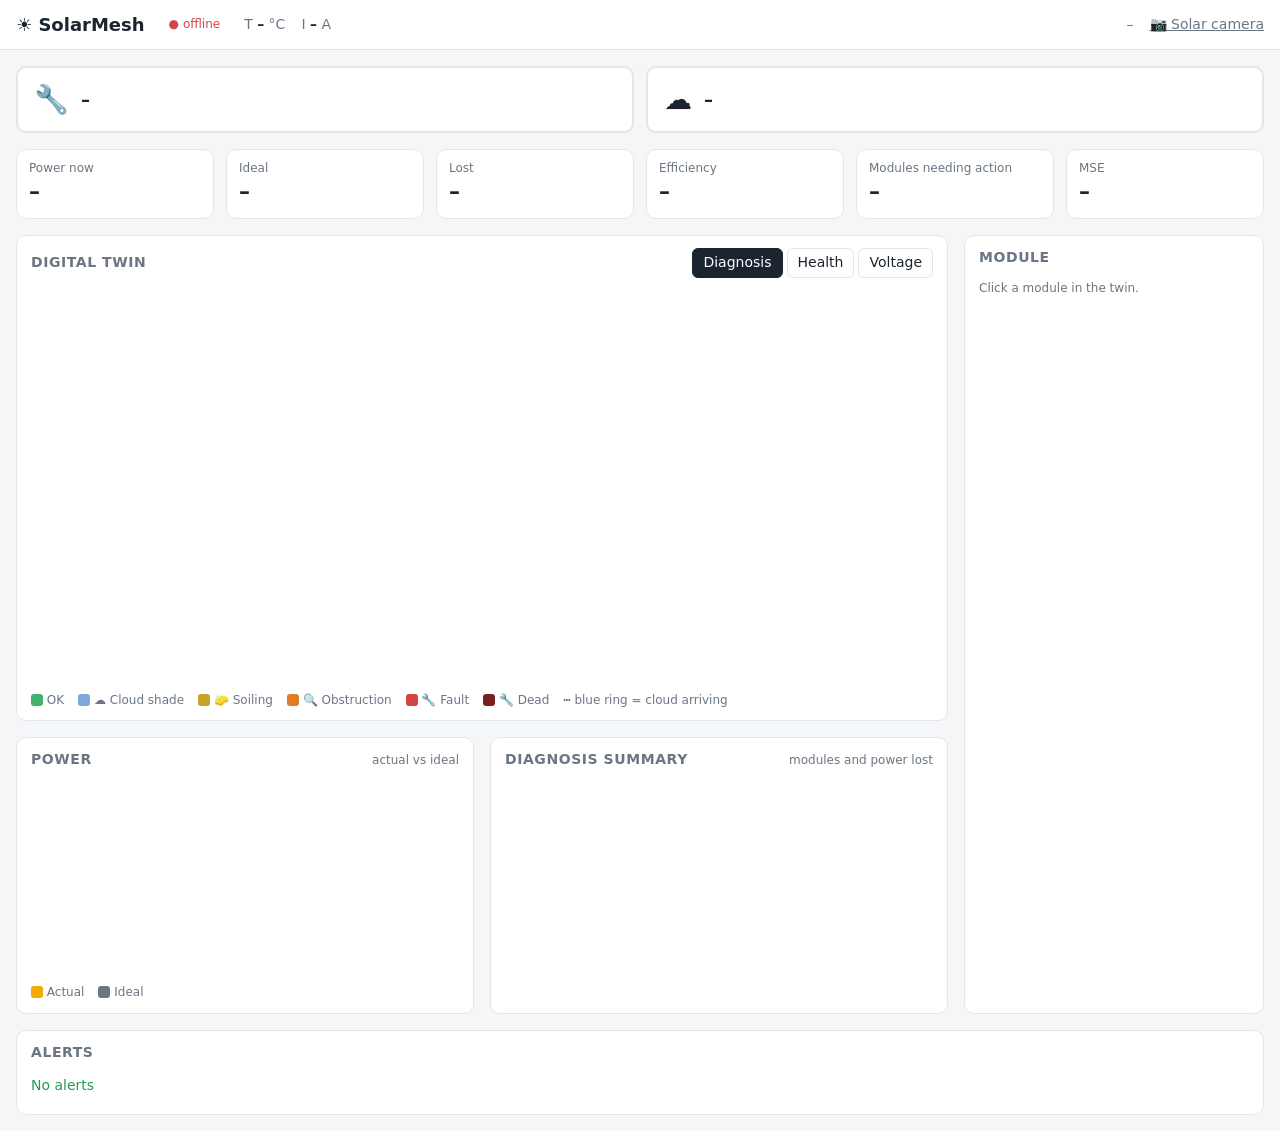
==== software/assets/index.html @ 6cf1991b "model" ====
<!doctype html>
<html lang="en">
<head>
  <meta charset="utf-8">
  <meta name="viewport" content="width=device-width, initial-scale=1">
  <title>SolarMesh</title>
  <link rel="stylesheet" href="style.css">
</head>
<body>
  <header class="bar">
    <h1>☀️ SolarMesh</h1>
    <span id="status" class="status offline">offline</span>
    <span class="env">T <b id="temp">–</b> °C</span>
    <span class="env">I <b id="current">–</b> A</span>
    <span class="env" id="clock">–</span>
    <a class="env" href="camera.html" id="camera-link">📷 Solar camera</a>
  </header>

  <section class="banners">
    <div class="banner" id="tech-banner">
      <span class="icon">🔧</span>
      <div><b id="tech-title">–</b><span id="tech-detail" class="hint"></span></div>
    </div>
    <div class="banner" id="cloud-banner">
      <span class="icon">☁️</span>
      <div><b id="cloud-title">–</b><span id="cloud-detail" class="hint"></span></div>
    </div>
  </section>

  <section class="kpis">
    <div class="kpi"><span>Power now</span><b id="k-actual">–</b></div>
    <div class="kpi"><span>Ideal</span><b id="k-ideal">–</b></div>
    <div class="kpi"><span>Lost</span><b id="k-lost">–</b></div>
    <div class="kpi"><span>Efficiency</span><b id="k-eff">–</b></div>
    <div class="kpi"><span>Modules needing action</span><b id="k-action">–</b></div>
    <div class="kpi"><span>MSE</span><b id="k-mse">–</b></div>
  </section>

  <main class="layout">
    <section class="card twin-card">
      <div class="card-head">
        <h2>Digital twin</h2>
        <div class="metric-select">
          <button data-metric="diagnosis" class="active">Diagnosis</button>
          <button data-metric="health">Health</button>
          <button data-metric="voltage">Voltage</button>
        </div>
      </div>
      <svg id="twin" role="img" aria-label="Solar array digital twin"></svg>
      <div class="legend" id="twin-legend"></div>
    </section>

    <aside class="card detail" id="detail">
      <h2>Module</h2>
      <p class="hint">Click a module in the twin.</p>
    </aside>

    <section class="card">
      <div class="card-head"><h2>Power</h2><span class="hint">actual vs ideal</span></div>
      <svg id="power" class="chart"></svg>
      <div class="legend" id="power-legend"></div>
    </section>

    <section class="card">
      <div class="card-head"><h2>Diagnosis summary</h2><span class="hint">modules and power lost</span></div>
      <table id="summary"></table>
    </section>

    <section class="card alerts-card">
      <div class="card-head"><h2>Alerts</h2></div>
      <ul id="alerts"><li class="ok">No alerts</li></ul>
    </section>
  </main>

  <script src="libs/socket.io.min.js"></script>
  <script src="libs/arduino.js"></script>
  <script src="app.js"></script>
</body>
</html>
---- software/assets/style.css ----
:root {
  --bg: #f4f6f8;
  --card: #ffffff;
  --text: #1c2430;
  --muted: #6b7684;
  --line: #e2e6eb;
  --accent: #f2a900;
  --wired: #2f6fde;
  --good: #1f9d55;
  --bad: #d64545;
  --unknown: #b7bec7;
  --radius: 10px;

  --d-ok: #3fb26b;
  --d-shade: #7fa7d9;
  --d-soiling: #c9a227;
  --d-obstruction: #e07b28;
  --d-fault: #d64545;
  --d-dead: #7a1f1f;
  --d-unknown: #b7bec7;
}

@media (prefers-color-scheme: dark) {
  :root {
    --bg: #11161c;
    --card: #1a2028;
    --text: #e6ebf1;
    --muted: #8d98a6;
    --line: #2a323d;
    --wired: #5b93f0;
    --unknown: #4a535e;
    --d-unknown: #4a535e;
  }
}

* { box-sizing: border-box; }

body {
  margin: 0;
  font: 14px/1.4 system-ui, -apple-system, "Segoe UI", Roboto, sans-serif;
  background: var(--bg);
  color: var(--text);
}

h1 { font-size: 18px; margin: 0; }
h2 { font-size: 14px; margin: 0; text-transform: uppercase; letter-spacing: .04em; color: var(--muted); }

button {
  font: inherit;
  border: 1px solid var(--line);
  background: var(--card);
  color: var(--text);
  padding: 4px 10px;
  border-radius: 6px;
  cursor: pointer;
}
button.active { background: var(--text); color: var(--card); border-color: var(--text); }

.bar {
  display: flex;
  align-items: center;
  gap: 16px;
  flex-wrap: wrap;
  padding: 12px 16px;
  background: var(--card);
  border-bottom: 1px solid var(--line);
}
.env { color: var(--muted); }
.env b { color: var(--text); }
#clock { margin-left: auto; font-variant-numeric: tabular-nums; }

.status { font-size: 12px; padding: 2px 8px; border-radius: 99px; }
.status::before { content: "● "; }
.status.live { color: var(--good); }
.status.offline { color: var(--bad); }
.status.demo { color: var(--accent); }

.banners {
  display: grid;
  grid-template-columns: 1fr 1fr;
  gap: 12px;
  padding: 16px 16px 0;
}
.banner {
  display: flex;
  align-items: center;
  gap: 12px;
  padding: 12px 16px;
  border-radius: var(--radius);
  background: var(--card);
  border: 2px solid var(--line);
}
.banner .icon { font-size: 28px; }
.banner b { display: block; font-size: 18px; }
.banner.ok { border-color: var(--good); }
.banner.alert { border-color: var(--bad); background: color-mix(in srgb, var(--bad) 10%, var(--card)); }
.banner.warn { border-color: var(--accent); background: color-mix(in srgb, var(--accent) 12%, var(--card)); }

.kpis {
  display: grid;
  grid-template-columns: repeat(auto-fit, minmax(130px, 1fr));
  gap: 12px;
  padding: 16px;
}
.kpi {
  background: var(--card);
  border: 1px solid var(--line);
  border-radius: var(--radius);
  padding: 10px 12px;
}
.kpi span { display: block; color: var(--muted); font-size: 12px; }
.kpi b { font-size: 22px; font-variant-numeric: tabular-nums; }

.layout {
  display: grid;
  grid-template-columns: 1fr 1fr 300px;
  gap: 16px;
  padding: 0 16px 16px;
}
.twin-card { grid-column: 1 / 3; }
.detail { grid-column: 3; grid-row: 1 / 3; }
.alerts-card { grid-column: 1 / 4; }

.card {
  background: var(--card);
  border: 1px solid var(--line);
  border-radius: var(--radius);
  padding: 12px 14px;
  min-width: 0;
}
.card-head { display: flex; align-items: center; justify-content: space-between; gap: 8px; margin-bottom: 8px; }
.metric-select { display: flex; gap: 4px; }
.hint { color: var(--muted); font-size: 12px; display: block; }

#twin { width: 100%; height: 400px; display: block; }
.chart { width: 100%; height: 200px; display: block; }

.panel rect.body { stroke: var(--line); stroke-width: 1.5; cursor: pointer; }
.panel.selected rect.body { stroke: var(--text); stroke-width: 3; }
.panel rect.eta-ring { fill: none; stroke: var(--wired); stroke-width: 3; stroke-dasharray: 6 4; }
.panel text { pointer-events: none; fill: #10151b; font-size: 13px; }
.panel text.value { font-size: 16px; font-weight: 600; }
.panel text.eta { font-size: 12px; font-weight: 600; fill: #0b2e6b; }
.panel text.icon { font-size: 16px; }
.edge.wired { stroke: var(--wired); stroke-width: 5; stroke-linecap: round; opacity: .7; }
.edge.adjacent { stroke: var(--muted); stroke-width: 1.5; stroke-dasharray: 4 4; opacity: .5; }
.cloud-arrow { stroke: var(--wired); stroke-width: 6; fill: none; opacity: .85; }
.cloud-arrow-head { fill: var(--wired); }

.legend { display: flex; flex-wrap: wrap; gap: 14px; color: var(--muted); font-size: 12px; margin-top: 6px; }
.legend i { display: inline-block; vertical-align: middle; }
.legend .dot { width: 12px; height: 12px; border-radius: 3px; }
.legend .scale { width: 60px; height: 10px; border-radius: 3px; background: linear-gradient(90deg, hsl(0 70% 55%), hsl(60 75% 50%), hsl(120 55% 45%)); }

.chart .axis { stroke: var(--line); }
.chart text { fill: var(--muted); font-size: 11px; }

#summary { width: 100%; border-collapse: collapse; }
#summary td { padding: 6px 4px; border-bottom: 1px solid var(--line); font-variant-numeric: tabular-nums; }
#summary td:nth-child(n+3) { text-align: right; }

.detail dl { display: grid; grid-template-columns: auto 1fr; gap: 4px 12px; margin: 12px 0; }
.detail dt { color: var(--muted); }
.detail dd { margin: 0; font-variant-numeric: tabular-nums; }
.detail svg { width: 100%; height: 60px; }
.tag { display: inline-block; padding: 1px 8px; border-radius: 99px; color: #10151b; font-size: 12px; font-weight: 600; }

#alerts { list-style: none; margin: 0; padding: 0; }
#alerts li { padding: 6px 0; border-bottom: 1px solid var(--line); }
#alerts li:last-child { border-bottom: 0; }
#alerts li.ok { color: var(--good); }
#alerts li.warn::before { content: "⚠ "; color: var(--accent); }

@media (max-width: 900px) {
  .banners { grid-template-columns: 1fr; }
  .layout { grid-template-columns: 1fr; }
  .twin-card, .detail, .alerts-card { grid-column: auto; grid-row: auto; }
}
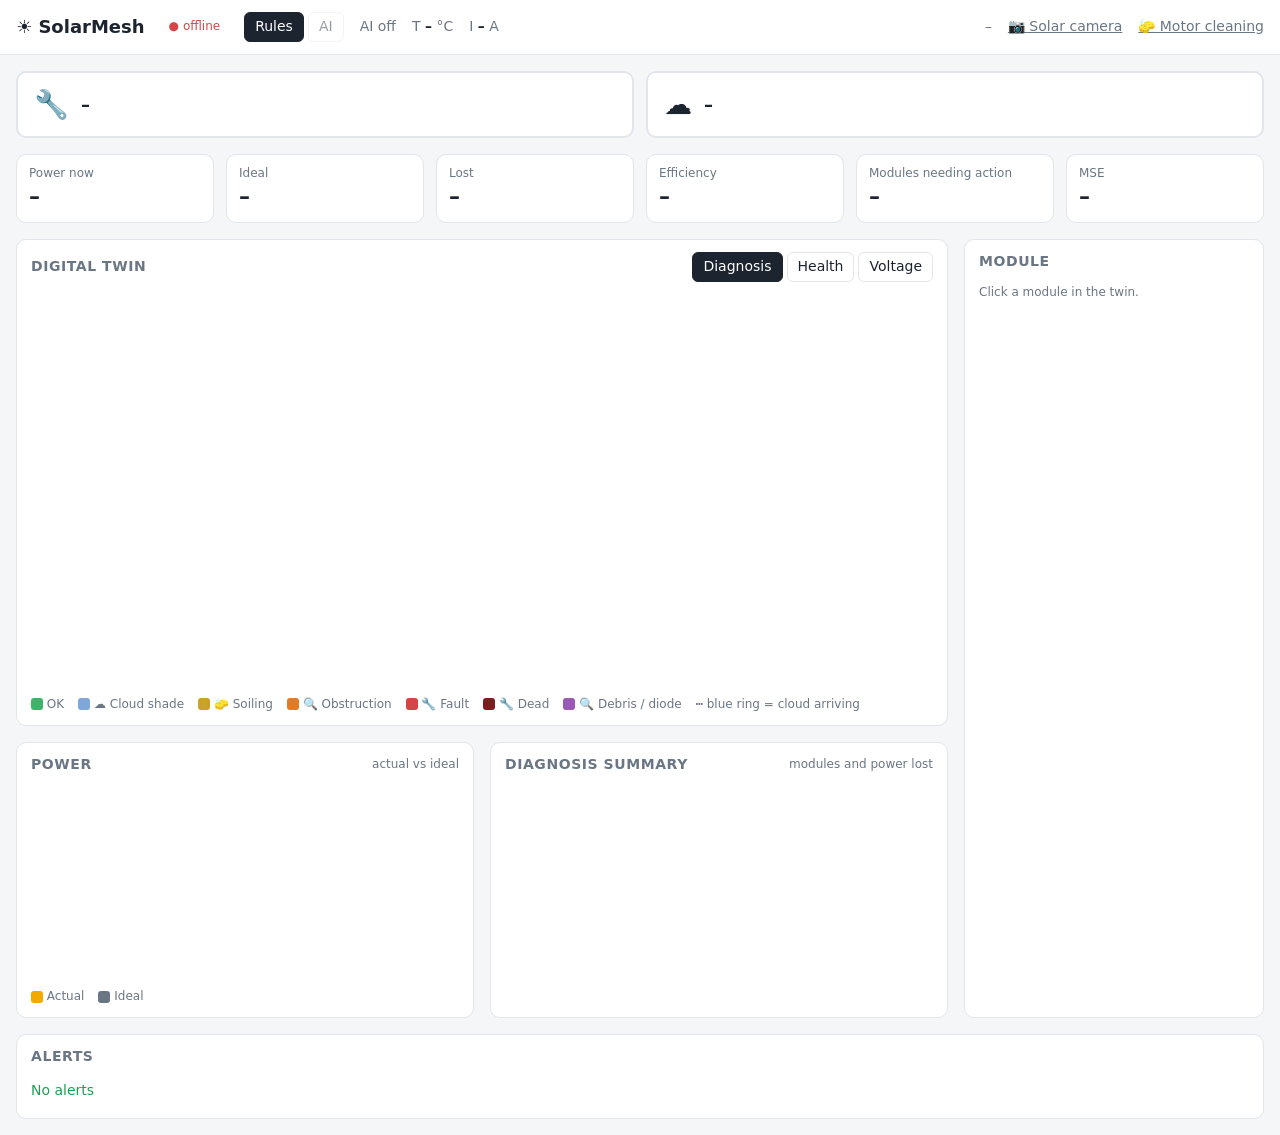
==== commit 236ede2b: "submission" ====
--- a/software/assets/index.html
+++ b/software/assets/index.html
@@ -10,10 +10,16 @@
   <header class="bar">
     <h1>☀️ SolarMesh</h1>
     <span id="status" class="status offline">offline</span>
+    <div class="mode">
+      <button data-source="rules" class="active">Rules</button>
+      <button data-source="ai" disabled>AI</button>
+    </div>
+    <span class="env" id="ai-info">AI off</span>
     <span class="env">T <b id="temp">–</b> °C</span>
     <span class="env">I <b id="current">–</b> A</span>
     <span class="env" id="clock">–</span>
     <a class="env" href="camera.html" id="camera-link">📷 Solar camera</a>
+    <a class="env" href="clean.html">🧽 Motor cleaning</a>
   </header>
 
   <section class="banners">
--- a/software/assets/style.css
+++ b/software/assets/style.css
@@ -17,6 +17,7 @@
   --d-obstruction: #e07b28;
   --d-fault: #d64545;
   --d-dead: #7a1f1f;
+  --d-debris: #9b59b6;
   --d-unknown: #b7bec7;
 }
 
@@ -65,6 +66,8 @@
   background: var(--card);
   border-bottom: 1px solid var(--line);
 }
+.mode { display: flex; gap: 4px; }
+.mode button:disabled { opacity: .45; cursor: not-allowed; }
 .env { color: var(--muted); }
 .env b { color: var(--text); }
 #clock { margin-left: auto; font-variant-numeric: tabular-nums; }
